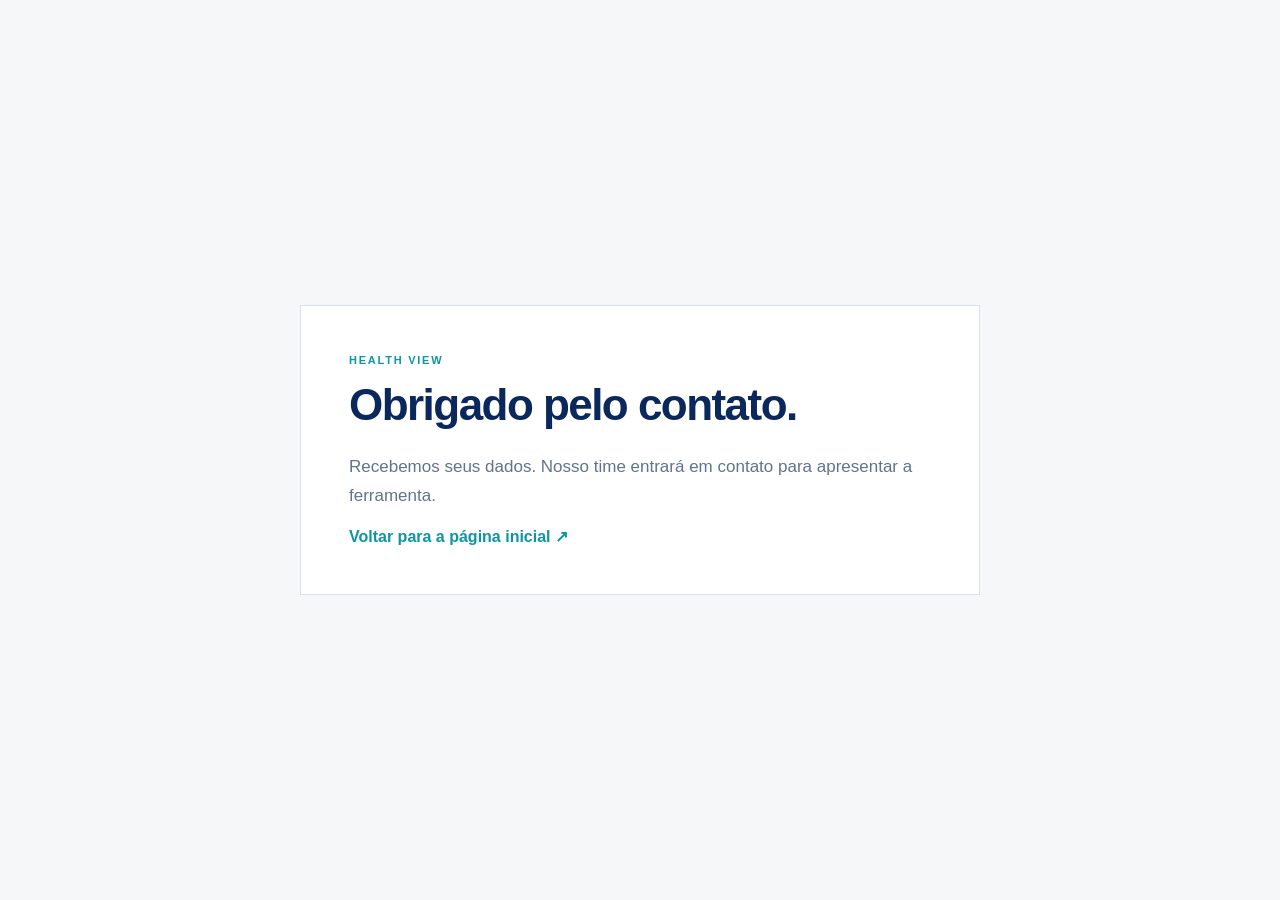
==== obrigado.html @ 1ee99400 "Add files via upload" ====
<!doctype html><html lang="pt-BR"><head><meta charset="utf-8"><meta name="viewport" content="width=device-width,initial-scale=1"><title>Obrigado | Health View</title><meta name="robots" content="noindex,nofollow"><link rel="stylesheet" href="assets/css/tokens.css"><link rel="stylesheet" href="assets/css/base.css"><style>body{min-height:100vh;display:grid;place-items:center;background:#f5f7f8}.box{width:min(680px,calc(100% - 40px));padding:48px;background:#fff;border:1px solid #d8e0e9}.box h1{font-size:44px}.box a{font-weight:600;color:#0d95a5}</style></head><body><main class="box"><div class="kicker">HEALTH VIEW</div><h1>Obrigado pelo contato.</h1><p>Recebemos seus dados. Nosso time entrará em contato para apresentar a ferramenta.</p><a href="index.html">Voltar para a página inicial ↗</a></main></body></html>
---- assets/css/tokens.css ----
:root{
  --navy:#0b285d;
  --navy-dark:#071b42;
  --blue:#1a4ea5;
  --teal:#0b96a4;
  --coral:#df5b4f;
  --coral-dark:#c94b41;
  --coral-soft:#fff1ef;
  --ink:#19365f;
  --muted:#62738d;
  --line:#d7e0e9;
  --bg:#f6f8f9;
  --surface:#ffffff;
  --surface-alt:#eef2f4;
  --container:1180px;
  --shadow:0 16px 40px rgba(24,48,81,.07);
}
---- assets/css/base.css ----
*{box-sizing:border-box}
html{scroll-behavior:smooth}
body{margin:0;background:var(--bg);color:var(--ink);font-family:"IBM Plex Sans","Segoe UI",Arial,sans-serif;-webkit-font-smoothing:antialiased;text-rendering:optimizeLegibility}
a{color:inherit;text-decoration:none}
img{display:block;max-width:100%}
button,input,select,textarea{font:inherit}
.container{width:min(calc(100% - 40px),var(--container));margin-inline:auto}
.section{padding:94px 0}
.section-alt{background:var(--surface);border-top:1px solid var(--line);border-bottom:1px solid var(--line)}
.kicker{font-size:11px;font-weight:600;letter-spacing:.16em;text-transform:uppercase;color:var(--teal);margin-bottom:16px}
.kicker-light{color:#9dd8de}
h1,h2,h3,p{margin-top:0}
h1{font-size:clamp(44px,5vw,64px);line-height:1.04;letter-spacing:-.035em;font-weight:600;color:var(--navy);margin-bottom:24px}
h2{font-size:clamp(32px,3.8vw,48px);line-height:1.08;letter-spacing:-.025em;font-weight:600;color:var(--navy);margin-bottom:18px}
h3{font-size:23px;line-height:1.25;font-weight:600;color:var(--navy)}
p{font-size:17px;line-height:1.72;color:var(--muted)}
.lead{font-size:20px;line-height:1.65;max-width:700px}
@media(min-width:761px){.lead,.section-intro-grid p,.pillar-head p,.path p,.contact-copy p,.faq-list p{ text-align:justify; text-justify:inter-word; }}
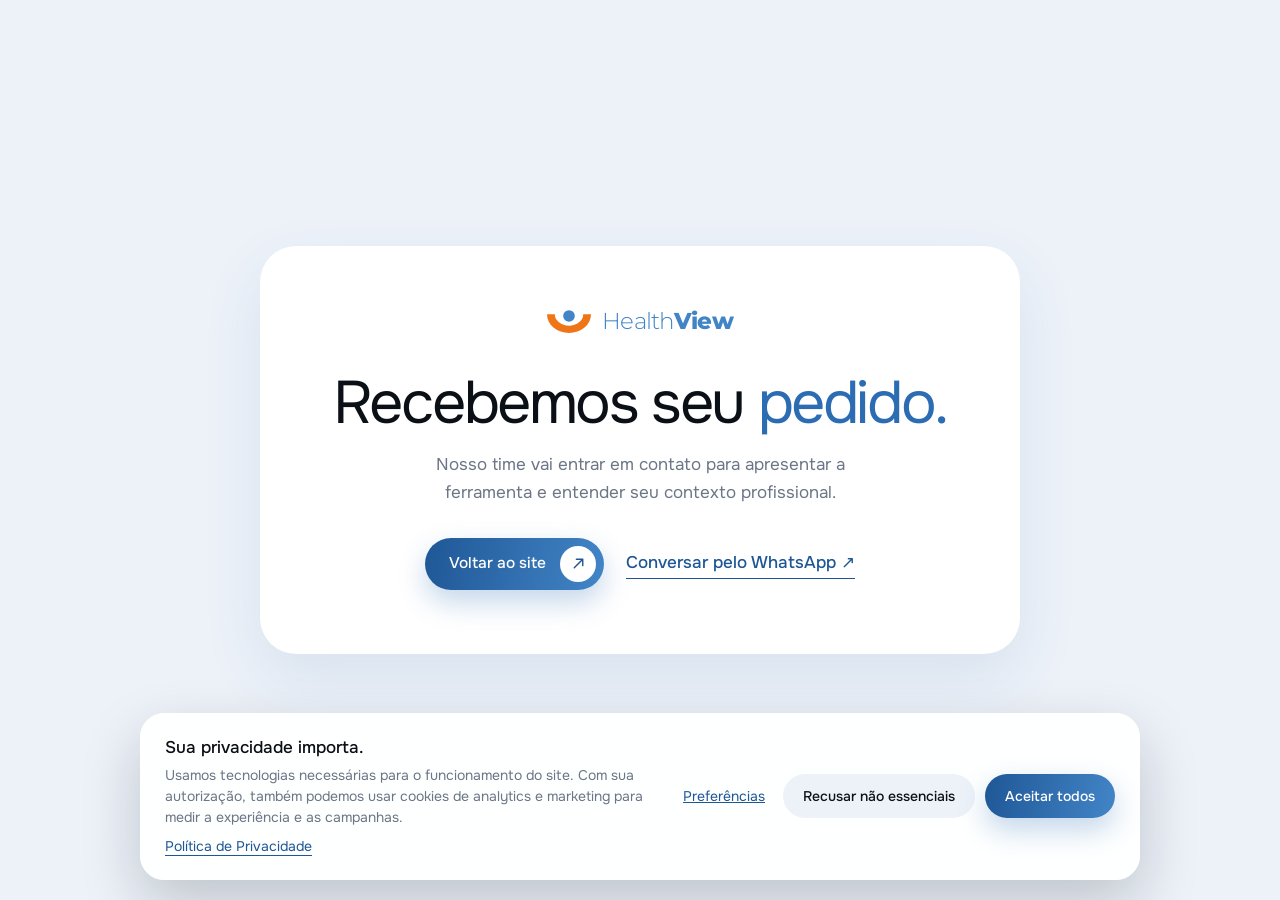
==== commit c998ea82: "feat: substitui landing institucional Health View" ====
--- a/obrigado.html
+++ b/obrigado.html
@@ -1 +1,34 @@
-<!doctype html><html lang="pt-BR"><head><meta charset="utf-8"><meta name="viewport" content="width=device-width,initial-scale=1"><title>Obrigado | Health View</title><meta name="robots" content="noindex,nofollow"><link rel="stylesheet" href="assets/css/tokens.css"><link rel="stylesheet" href="assets/css/base.css"><style>body{min-height:100vh;display:grid;place-items:center;background:#f5f7f8}.box{width:min(680px,calc(100% - 40px));padding:48px;background:#fff;border:1px solid #d8e0e9}.box h1{font-size:44px}.box a{font-weight:600;color:#0d95a5}</style></head><body><main class="box"><div class="kicker">HEALTH VIEW</div><h1>Obrigado pelo contato.</h1><p>Recebemos seus dados. Nosso time entrará em contato para apresentar a ferramenta.</p><a href="index.html">Voltar para a página inicial ↗</a></main></body></html>
+<!DOCTYPE html>
+<html lang="pt-BR">
+<head>
+  <meta charset="utf-8">
+  <meta name="viewport" content="width=device-width, initial-scale=1, viewport-fit=cover">
+  <title>Recebemos seu pedido | Health View</title>
+  <meta name="robots" content="noindex,follow">
+  <meta name="theme-color" content="#4285C7">
+  <link rel="icon" href="favicon.ico" sizes="48x48">
+  <link rel="icon" href="assets/img/favicon.svg" type="image/svg+xml">
+  <link rel="apple-touch-icon" href="apple-touch-icon.png">
+  <link rel="preload" as="font" type="font/woff2" href="assets/fonts/onest-latin.woff2" crossorigin>
+  <link rel="stylesheet" href="assets/css/style.css">
+  <script defer src="assets/js/config.js"></script>
+  <script defer src="assets/js/tracking.js"></script>
+</head>
+<body>
+  <main class="thanks">
+    <div class="thanks-card">
+      <a class="brand" href="index.html" aria-label="Health View - início">
+        <svg class="brand-mark" viewBox="0 0 686 357" aria-hidden="true"><path class="mark-arc" d="M0 67h122a221.500 178 0 0 0 443 0h121a343 290 0 0 1-686 0z"/><circle class="mark-dot" cx="343" cy="93" r="91"/></svg>
+        <span class="brand-word"><span>Health</span><b>View</b></span>
+      </a>
+      <h1>Recebemos seu <em>pedido.</em></h1>
+      <p>Nosso time vai entrar em contato para apresentar a ferramenta e entender seu contexto profissional.</p>
+      <div class="thanks-actions">
+        <a class="btn btn-primary" href="index.html">Voltar ao site<span class="btn-ico"><svg viewBox="0 0 24 24" aria-hidden="true"><path d="M6 18 18 6M9 6h9v9" fill="none" stroke="currentColor" stroke-width="2" stroke-linecap="round" stroke-linejoin="round"/></svg></span></a>
+        <a class="text-link js-whatsapp" data-location="thanks" href="https://wa.me/5561991388851?text=Ol%C3%A1!%20Conheci%20o%20Health%20View%20e%20gostaria%20de%20conhecer%20a%20ferramenta.">Conversar pelo WhatsApp ↗</a>
+      </div>
+    </div>
+  </main>
+  <script defer src="assets/js/cookies.js"></script>
+</body>
+</html>
--- a/assets/css/style.css
+++ b/assets/css/style.css
@@ -0,0 +1,525 @@
+/* Fontes hospedadas no próprio site: nenhuma chamada a terceiros antes do consentimento */
+@font-face{font-family:"Onest";font-style:normal;font-weight:200 600;font-display:swap;src:url("../fonts/onest-latin.woff2") format("woff2");unicode-range:U+0000-00FF,U+0131,U+0152-0153,U+02BB-02BC,U+02C6,U+02DA,U+02DC,U+0304,U+0308,U+0329,U+2000-206F,U+20AC,U+2122,U+2191,U+2193,U+2212,U+2215,U+FEFF,U+FFFD}
+@font-face{font-family:"Montserrat";font-style:normal;font-weight:300 800;font-display:swap;src:url("../fonts/montserrat-latin.woff2") format("woff2");unicode-range:U+0000-00FF,U+0131,U+0152-0153,U+02BB-02BC,U+02C6,U+02DA,U+02DC,U+0304,U+0308,U+0329,U+2000-206F,U+20AC,U+2122,U+2191,U+2193,U+2212,U+2215,U+FEFF,U+FFFD}
+
+:root{
+  --blue:#4285c7;
+  --blue-600:#2b6cb3;
+  --blue-700:#1f5796;
+  --blue-soft:#dbe8f7;
+  --orange:#ee7518;
+  --orange-600:#d96508;
+  --ink:#0b1017;
+  --text:#3d4856;
+  --muted:#6b7686;
+  --line:#d6dfeb;
+  --bg:#edf2f9;
+  --surface:#ffffff;
+  --silver:#e3e6ea;
+  --container:1280px;
+  --radius:28px;
+  --radius-sm:18px;
+  --shadow:0 24px 60px rgba(31,87,150,.10);
+  --ease:cubic-bezier(.2,.7,.2,1);
+}
+
+*{box-sizing:border-box}
+html{scroll-behavior:smooth;scroll-padding-top:96px}
+body{margin:0;background:var(--bg);color:var(--text);font-family:"Onest","Segoe UI",Arial,sans-serif;font-size:17px;line-height:1.6;-webkit-font-smoothing:antialiased;text-rendering:optimizeLegibility;overflow-x:hidden}
+a{color:inherit;text-decoration:none}
+img,svg{display:block;max-width:100%}
+button,input,select,textarea{font:inherit;color:inherit}
+ul,ol{list-style:none;margin:0;padding:0}
+h1,h2,h3,p,dl,dd,figure{margin:0}
+:focus-visible{outline:2px solid var(--blue-600);outline-offset:3px;border-radius:6px}
+
+.container{width:min(calc(100% - 40px),var(--container));margin-inline:auto}
+.section{padding:56px 0}
+.section-tight{padding:72px 0}
+.section-tint{background:linear-gradient(180deg,rgba(255,255,255,0),rgba(255,255,255,.75) 18%,rgba(255,255,255,.75) 82%,rgba(255,255,255,0));padding:88px 0}
+
+.mark-arc{fill:var(--orange)}
+.mark-dot{fill:var(--mark-dot,var(--blue))}
+
+h1,h2,h3{color:var(--ink);font-weight:400;letter-spacing:-.04em;text-wrap:balance}
+h1{font-size:clamp(40px,4.6vw,70px);line-height:1}
+h2{font-size:clamp(32px,4vw,58px);line-height:1.02}
+h3{font-size:22px;line-height:1.2;letter-spacing:-.025em;font-weight:500}
+h1 em,h2 em{font-style:normal;color:var(--blue-600)}
+h2 sup{font-size:15px;letter-spacing:0;color:var(--muted);font-weight:400;margin-left:10px;vertical-align:baseline;white-space:nowrap}
+p{color:var(--text);text-wrap:pretty}
+
+.kicker{display:inline-flex;align-items:center;gap:10px;font-size:12px;font-weight:500;letter-spacing:.14em;text-transform:uppercase;color:var(--blue-700);margin-bottom:22px}
+.kicker::before{content:"";width:8px;height:8px;border-radius:50%;background:var(--orange)}
+.kicker-light{color:#d7e7fb}
+
+/* Botões */
+.btn{display:inline-flex;align-items:center;gap:14px;border:0;border-radius:999px;padding:8px 8px 8px 24px;min-height:52px;font-weight:500;font-size:15.5px;cursor:pointer;transition:transform .25s var(--ease),box-shadow .25s var(--ease),background .25s}
+.btn-ico{display:grid;place-items:center;width:36px;height:36px;border-radius:50%;background:#fff;color:var(--blue-700);flex:none;transition:transform .3s var(--ease)}
+.btn-ico svg{width:17px;height:17px}
+.btn:hover{transform:translateY(-2px)}
+.btn:hover .btn-ico{transform:rotate(45deg)}
+.btn-primary{background:linear-gradient(100deg,var(--blue-700),var(--blue));color:#fff;box-shadow:0 12px 28px rgba(43,108,179,.28)}
+.btn-primary:hover{box-shadow:0 16px 34px rgba(43,108,179,.36)}
+.btn-light{background:#fff;color:var(--ink)}
+.btn-light .btn-ico{background:var(--orange);color:#fff}
+.text-link{display:inline-block;font-weight:500;color:var(--blue-700);border-bottom:1px solid currentColor;padding-bottom:2px;transition:opacity .2s}
+.text-link:hover{opacity:.7}
+.text-link.light{color:#fff}
+
+/* Header */
+.site-header{position:sticky;top:0;z-index:50;padding:14px 0;transition:padding .3s}
+.navbar{display:flex;align-items:center;justify-content:space-between;gap:20px;padding:10px 12px 10px 22px;border-radius:999px;background:rgba(255,255,255,.72);backdrop-filter:blur(16px) saturate(1.4);-webkit-backdrop-filter:blur(16px) saturate(1.4);border:1px solid rgba(255,255,255,.9);transition:box-shadow .3s}
+.site-header.is-scrolled .navbar{box-shadow:0 12px 34px rgba(31,87,150,.12)}
+.brand{display:inline-flex;align-items:center;gap:11px;flex:none}
+.brand-mark{width:44px;height:auto}
+.brand-word{font-family:"Montserrat","Onest",sans-serif;font-size:23px;letter-spacing:-.03em;color:var(--blue);line-height:1}
+.brand-word span{font-weight:300}
+.brand-word b{font-weight:800}
+.brand-light .brand-word{color:#fff}
+.nav-links{display:flex;align-items:center;gap:4px}
+.nav-links a{padding:9px 16px;border-radius:999px;font-size:15px;color:var(--ink);transition:background .2s}
+.nav-links a:hover{background:var(--blue-soft)}
+.nav-mobile-only{display:none}
+.nav-actions{display:flex;align-items:center;gap:16px}
+.nav-access{font-size:15px;font-weight:500;color:var(--blue-700)}
+.btn-header{min-height:46px;padding-left:20px;font-size:14.5px}
+.btn-header .btn-ico{width:32px;height:32px}
+.menu-button{display:none;width:46px;height:46px;border-radius:50%;border:0;background:var(--ink);cursor:pointer;position:relative}
+.menu-button span{position:absolute;left:14px;right:14px;height:2px;background:#fff;border-radius:2px;transition:transform .3s var(--ease),top .3s var(--ease)}
+.menu-button span:first-child{top:19px}
+.menu-button span:last-child{top:26px}
+.is-open .menu-button span:first-child{top:22px;transform:rotate(45deg)}
+.is-open .menu-button span:last-child{top:22px;transform:rotate(-45deg)}
+
+/* Hero */
+.site-header .container{width:min(calc(100% - 8vw),1720px)}
+.site-header:not(.is-scrolled):not(.is-open) .navbar{background:transparent;border-color:transparent;backdrop-filter:none;-webkit-backdrop-filter:none}
+.hero{margin-top:-98px}
+.hero-stage{position:relative;overflow:hidden;height:min(100vh,900px);min-height:640px;
+  background:linear-gradient(105deg,#ffffff 0%,#f6f8fb 55%,#eef2f7 100%)}
+.hero-person{position:absolute;z-index:1;right:0;bottom:0;height:min(91%,41vw);width:auto;max-width:none;animation:person-in 1.1s .1s var(--ease) both}
+@keyframes person-in{from{opacity:0;transform:translateX(30px)}}
+.hero-copy{position:absolute;z-index:2;left:max(4vw,calc((100% - 1720px) / 2));top:50%;transform:translateY(-44%);display:flex;flex-direction:column;align-items:flex-start;max-width:min(56vw,1000px)}
+.hero-copy .kicker{margin-bottom:28px}
+.hero-copy h1{font-size:clamp(52px,6.3vw,116px);line-height:.98;font-weight:200;letter-spacing:-.045em;color:var(--ink);text-wrap:balance}
+.hero-copy h1 em{color:var(--blue-600)}
+.hero-actions{display:flex;flex-wrap:wrap;align-items:center;gap:16px 26px;margin-top:44px}
+.hero-url,.hero-meta{position:absolute;z-index:2;bottom:38px;font-size:11px;letter-spacing:.16em;text-transform:uppercase;font-weight:500;color:var(--muted);white-space:nowrap}
+.hero-url{left:max(4vw,calc((100% - 1720px) / 2))}
+.hero-meta{left:50%;transform:translateX(-50%)}
+.hero-after{display:grid;grid-template-columns:1fr 1fr;gap:40px;align-items:center;padding-top:44px}
+.hero-after .lead{font-size:clamp(19px,1.6vw,24px);line-height:1.4;letter-spacing:-.02em;color:var(--ink)}
+.hero-after .hero-tags{padding:0;justify-content:flex-end}
+
+.pin{position:absolute;z-index:3;display:inline-flex;align-items:center;gap:8px;padding:8px 14px 8px 10px;border-radius:999px;background:rgba(255,255,255,.88);backdrop-filter:blur(8px);-webkit-backdrop-filter:blur(8px);font-size:13px;font-weight:500;color:var(--ink);box-shadow:0 8px 22px rgba(11,16,23,.10);white-space:nowrap}
+.pin i{width:9px;height:9px;border-radius:50%;background:var(--ink);box-shadow:0 0 0 4px rgba(11,16,23,.12)}
+
+.hero-tags{display:flex;flex-wrap:wrap;gap:10px;padding:22px 4px 0}
+.hero-tags li,.chips li{padding:8px 16px;border-radius:999px;background:var(--surface);border:1px solid var(--line);font-size:14px;color:var(--ink)}
+
+/* Jornada */
+.journey{padding:44px 0 40px}
+.journey-grid{display:grid;grid-template-columns:repeat(5,1fr);gap:0;border-top:1px solid var(--line)}
+.journey-grid li{position:relative;padding:22px 20px 0 0}
+.journey-grid li::before{content:"";position:absolute;top:-5px;left:0;width:9px;height:9px;border-radius:50%;background:var(--blue)}
+.journey-grid li:last-child::before{background:var(--orange)}
+.journey-grid span{display:block;font-size:13px;color:var(--muted);margin-bottom:6px}
+.journey-grid strong{font-size:clamp(20px,2.2vw,30px);font-weight:400;letter-spacing:-.035em;color:var(--ink)}
+
+/* Cabeçalho de seção */
+.section-head{display:grid;grid-template-columns:1.25fr .75fr;gap:56px;align-items:end;margin-bottom:48px}
+.section-head p{max-width:440px;justify-self:end}
+
+/* Cards */
+.cards-3,.bento{display:grid;grid-template-columns:repeat(3,1fr);gap:16px}
+.cards-4{display:grid;grid-template-columns:repeat(4,1fr);gap:16px}
+.card{position:relative;overflow:hidden;display:flex;flex-direction:column;background:var(--surface);border-radius:var(--radius);padding:30px 30px 32px;min-height:300px;border:1px solid rgba(255,255,255,.9);transition:transform .35s var(--ease),box-shadow .35s var(--ease)}
+.card:hover{transform:translateY(-4px);box-shadow:var(--shadow)}
+.ghost-num{display:block;font-size:84px;line-height:.82;font-weight:300;letter-spacing:-.06em;margin-bottom:38px;background:linear-gradient(180deg,#bcd3ee 0%,rgba(188,211,238,.12) 92%);-webkit-background-clip:text;background-clip:text;color:transparent;user-select:none}
+.card small,.path-body small{display:block;font-size:12px;letter-spacing:.12em;text-transform:uppercase;font-weight:500;color:var(--blue-700);margin-bottom:12px}
+.card h3{margin-bottom:12px}
+.card p{font-size:15.5px;line-height:1.6;color:var(--muted)}
+.chips{display:flex;flex-wrap:wrap;gap:8px;margin-top:auto;padding-top:26px}
+.chips li{padding:6px 13px;font-size:13px;background:var(--bg);border-color:transparent}
+.cards-4 .card{min-height:320px}
+.cards-4 .card h3{font-size:20px}
+
+.card-brand{justify-content:flex-end;align-items:flex-start;gap:26px;border:0;color:#fff;background:radial-gradient(120% 90% at 100% 0%,#6aa7e2 0%,transparent 60%),linear-gradient(150deg,var(--blue) 0%,var(--blue-700) 100%)}
+.card-brand strong{position:relative;font-size:24px;line-height:1.18;font-weight:400;letter-spacing:-.03em}
+.card-brand-mark{position:absolute;right:-18%;top:-8%;width:92%;opacity:.95}
+.card-brand-mark{--mark-dot:#fff}
+.card-brand .btn{position:relative}
+
+/* Faixa de demonstração */
+.band{position:relative;overflow:hidden;display:grid;grid-template-columns:1fr auto;gap:40px;align-items:end;border-radius:36px;padding:64px 56px;color:#fff;background:radial-gradient(90% 120% at 0% 0%,#62a0dd 0%,transparent 55%),linear-gradient(120deg,var(--blue) 0%,var(--blue-700) 100%)}
+.band h2{color:#fff;max-width:760px;margin-bottom:18px}
+.band p{color:#dcebfb;max-width:520px}
+.band-copy,.band .btn{position:relative;z-index:1}
+.band-mark{position:absolute;right:-6%;top:-34%;width:56%;opacity:.9}
+.band-mark{--mark-dot:#fff}
+
+/* Profissionais */
+.paths{display:grid;grid-template-columns:1fr 1fr;gap:16px}
+.path{background:var(--surface);border-radius:var(--radius);padding:12px;display:flex;flex-direction:column;border:1px solid rgba(255,255,255,.9);transition:transform .35s var(--ease),box-shadow .35s var(--ease)}
+.path:hover{transform:translateY(-4px);box-shadow:var(--shadow)}
+.path figure{position:relative;border-radius:20px;overflow:hidden;aspect-ratio:16/10;background:var(--blue-soft)}
+.path figure img{width:100%;height:100%;object-fit:cover;object-position:50% 22%;transition:transform .8s var(--ease)}
+.path:hover figure img{transform:scale(1.04)}
+.path figure .pin{left:16px;bottom:16px}
+.path-body{padding:28px 20px 22px}
+.path-body .ghost-num{font-size:64px;margin-bottom:22px}
+.path-body h3{font-size:clamp(24px,2.3vw,32px);font-weight:400;letter-spacing:-.035em;margin-bottom:14px}
+.path-body p{color:var(--muted);font-size:16px}
+.ticks{margin-top:22px;border-top:1px solid var(--line)}
+.ticks li{position:relative;padding:13px 0 13px 28px;border-bottom:1px solid var(--line);font-size:15.5px;color:var(--ink)}
+.ticks li::before{content:"";position:absolute;left:2px;top:21px;width:9px;height:9px;border-radius:50%;background:var(--orange)}
+
+/* Letreiro */
+.marquee{overflow:hidden;padding:24px 0 8px;-webkit-mask-image:linear-gradient(90deg,transparent,#000 12%,#000 88%,transparent);mask-image:linear-gradient(90deg,transparent,#000 12%,#000 88%,transparent)}
+.marquee-track{display:flex;width:max-content;animation:marquee 38s linear infinite}
+.marquee-track span{font-size:clamp(64px,11vw,168px);line-height:1;font-weight:300;letter-spacing:-.05em;white-space:nowrap;background:linear-gradient(180deg,var(--blue) 10%,rgba(66,133,199,.18) 95%);-webkit-background-clip:text;background-clip:text;color:transparent}
+@keyframes marquee{to{transform:translateX(-50%)}}
+
+/* Painel escuro */
+.dark-panel{display:grid;grid-template-columns:.9fr 1.1fr;gap:64px;border-radius:36px;padding:64px 56px;background:var(--ink);color:#fff}
+.dark-panel h2{color:#fff;font-size:clamp(30px,3.4vw,48px)}
+.dark-panel h2 em{color:#7fb4e8}
+.outcomes div{display:grid;grid-template-columns:200px 1fr;gap:24px;padding:22px 0;border-top:1px solid rgba(255,255,255,.14)}
+.outcomes div:last-child{border-bottom:1px solid rgba(255,255,255,.14)}
+.outcomes dt{font-size:22px;letter-spacing:-.03em;color:#fff}
+.outcomes dd{color:#a9b4c2;font-size:16px}
+
+/* FAQ */
+.faq-wrap{display:grid;grid-template-columns:.8fr 1.2fr;gap:64px;align-items:start}
+.faq-title{position:sticky;top:120px}
+.faq-title p{margin:20px 0 18px;color:var(--muted)}
+.faq-list{display:grid;gap:10px}
+.faq-list details{background:var(--surface);border-radius:22px;padding:0 26px;border:1px solid rgba(255,255,255,.9);transition:box-shadow .3s}
+.faq-list details[open]{box-shadow:var(--shadow)}
+.faq-list summary{display:flex;align-items:center;justify-content:space-between;gap:20px;padding:22px 0;cursor:pointer;list-style:none;font-size:18.5px;font-weight:500;letter-spacing:-.02em;color:var(--ink)}
+.faq-list summary::-webkit-details-marker{display:none}
+.faq-list summary::after{content:"";flex:none;width:36px;height:36px;border-radius:50%;background:var(--blue-600) url("data:image/svg+xml,%3Csvg xmlns='http://www.w3.org/2000/svg' viewBox='0 0 24 24'%3E%3Cpath d='M12 6v12M6 12h12' stroke='%23fff' stroke-width='2' stroke-linecap='round'/%3E%3C/svg%3E") center/16px no-repeat;transition:transform .3s var(--ease),background-color .3s}
+.faq-list details[open] summary::after{transform:rotate(45deg);background-color:var(--orange)}
+.faq-list details p{padding:0 56px 24px 0;color:var(--muted);font-size:16px}
+
+/* Contato */
+.contact-panel{position:relative;overflow:hidden;display:grid;grid-template-columns:.9fr 1.1fr;gap:56px;border-radius:36px;padding:56px;background:radial-gradient(80% 90% at 0% 100%,#62a0dd 0%,transparent 60%),linear-gradient(140deg,var(--blue-700) 0%,var(--blue) 100%)}
+.contact-copy{position:relative;display:flex;flex-direction:column;align-items:flex-start;color:#fff}
+.contact-copy h2{color:#fff;font-size:clamp(38px,4.6vw,68px);margin-bottom:22px}
+.contact-copy p{color:#dcebfb;max-width:440px}
+.contact-links{display:flex;flex-wrap:wrap;gap:14px 28px;margin-top:28px;position:relative;z-index:1}
+.contact-mark{width:min(78%,380px);margin-top:auto;padding-top:48px}
+.contact-mark{--mark-dot:#fff}
+.lead-form{position:relative;z-index:1;background:var(--surface);border-radius:28px;padding:34px;display:grid;gap:16px;box-shadow:0 30px 70px rgba(11,16,23,.22)}
+.form-title strong{display:block;font-size:26px;font-weight:400;letter-spacing:-.035em;color:var(--ink)}
+.form-title span{display:block;margin-top:6px;font-size:15px;color:var(--muted)}
+.form-grid{display:grid;grid-template-columns:1fr 1fr;gap:14px}
+.lead-form label{display:grid;gap:7px;font-size:13.5px;font-weight:500;color:var(--ink)}
+.lead-form input:not([type=checkbox]),.lead-form select,.lead-form textarea{width:100%;border:1px solid transparent;background:var(--bg);border-radius:14px;padding:13px 15px;font-size:15.5px;font-weight:400;transition:border-color .2s,background .2s}
+.lead-form textarea{min-height:96px;resize:vertical}
+.lead-form input:focus,.lead-form select:focus,.lead-form textarea:focus{outline:0;border-color:var(--blue);background:#fff}
+.lead-form .consent{grid-template-columns:auto 1fr;gap:12px;align-items:start;font-weight:400;font-size:13.5px;color:var(--muted);line-height:1.45}
+.consent input{width:18px;height:18px;margin:1px 0 0;accent-color:var(--blue-600)}
+.consent a{color:var(--blue-700);border-bottom:1px solid currentColor}
+.btn-form{justify-content:space-between;width:100%;padding-left:26px}
+.btn-form[aria-busy=true]{opacity:.6;pointer-events:none}
+.form-status{font-size:14px;color:var(--blue-700);min-height:1px}
+
+/* WhatsApp flutuante */
+.whatsapp-float{position:fixed;right:22px;bottom:22px;z-index:40;display:grid;place-items:center;width:58px;height:58px;border-radius:50%;background:#25d366;color:#fff;box-shadow:0 14px 30px rgba(37,211,102,.4);transition:transform .25s var(--ease)}
+.whatsapp-float:hover{transform:scale(1.07)}
+.whatsapp-icon{width:28px;height:28px}
+
+/* Rodapé */
+.site-footer{position:relative;overflow:hidden;background:var(--ink);color:#a9b4c2;margin-top:40px;padding:72px 0 0;border-radius:36px 36px 0 0}
+.footer-grid{display:grid;grid-template-columns:1.6fr 1fr 1fr 1fr;gap:40px}
+.footer-about p{margin-top:20px;max-width:360px;color:#a9b4c2;font-size:15.5px}
+.footer-title{display:block;font-size:12px;letter-spacing:.14em;text-transform:uppercase;color:#6f7b8b;margin-bottom:16px}
+.footer-grid div>a:not(.brand){display:block;padding:5px 0;font-size:15.5px;color:#e6ecf3;transition:color .2s}
+.footer-grid div>a:not(.brand):hover{color:#7fb4e8}
+.footer-copy{margin-top:56px;padding:22px 0 28px;border-top:1px solid rgba(255,255,255,.12);font-size:13.5px}
+.footer-word{font-family:"Montserrat","Onest",sans-serif;font-weight:800;font-size:clamp(64px,17.6vw,300px);line-height:.78;letter-spacing:-.05em;text-align:center;white-space:nowrap;margin:36px 0 -0.09em;background:linear-gradient(180deg,var(--blue) 0%,rgba(66,133,199,.25) 100%);-webkit-background-clip:text;background-clip:text;color:transparent;user-select:none}
+
+/* Cookies */
+.cookie-banner{position:fixed;left:20px;right:20px;bottom:20px;z-index:60;max-width:1000px;margin-inline:auto;background:rgba(255,255,255,.94);backdrop-filter:blur(16px);-webkit-backdrop-filter:blur(16px);border:1px solid #fff;border-radius:24px;padding:20px 24px;box-shadow:0 24px 60px rgba(11,16,23,.2)}
+.cookie-banner__content{display:flex;align-items:center;justify-content:space-between;gap:24px}
+.cookie-banner__text strong{color:var(--ink);font-weight:500}
+.cookie-banner__text p{font-size:14px;line-height:1.5;color:var(--muted);margin:4px 0}
+.cookie-banner__text a{font-size:14px;color:var(--blue-700);border-bottom:1px solid currentColor}
+.cookie-banner__actions,.cookie-modal__actions{display:flex;align-items:center;gap:10px;flex:none}
+.cookie-btn{min-height:44px;padding:8px 20px;font-size:14px}
+.cookie-btn--secondary{background:var(--bg);color:var(--ink)}
+.cookie-link-btn{border:0;background:none;cursor:pointer;font-size:14px;color:var(--blue-700);text-decoration:underline;padding:8px}
+.cookie-modal{position:fixed;inset:0;z-index:70;display:grid;place-items:center;padding:20px}
+.cookie-modal__backdrop{position:absolute;inset:0;background:rgba(11,16,23,.5);backdrop-filter:blur(4px)}
+.cookie-modal__dialog{position:relative;width:min(100%,520px);background:#fff;border-radius:28px;padding:34px}
+.cookie-modal__dialog h2{font-size:30px;margin:8px 0 10px}
+.cookie-modal__close{position:absolute;top:18px;right:18px;width:38px;height:38px;border-radius:50%;border:0;background:var(--bg);font-size:20px;cursor:pointer}
+.cookie-eyebrow{font-size:12px;letter-spacing:.14em;color:var(--blue-700);font-weight:500}
+.cookie-modal__intro{font-size:15px;color:var(--muted);margin-bottom:18px}
+.cookie-option{display:flex;align-items:center;justify-content:space-between;gap:20px;padding:16px 0;border-top:1px solid var(--line);cursor:pointer}
+.cookie-option strong{display:block;color:var(--ink);font-weight:500}
+.cookie-option small{display:block;font-size:13.5px;color:var(--muted)}
+.cookie-option input{width:20px;height:20px;accent-color:var(--blue-600);flex:none}
+.cookie-option--locked{cursor:default}
+.cookie-modal__actions{justify-content:flex-end;margin-top:22px;flex-wrap:wrap}
+
+/* Página de obrigado */
+.thanks{min-height:100vh;display:grid;place-items:center;padding:24px}
+.thanks-card{position:relative;overflow:hidden;width:min(100%,760px);background:var(--surface);border-radius:36px;padding:64px 56px;text-align:center;box-shadow:var(--shadow)}
+.thanks-card .brand{margin-bottom:40px}
+.thanks-card h1{font-size:clamp(36px,5vw,60px);margin-bottom:18px}
+.thanks-card p{max-width:480px;margin:0 auto 32px;color:var(--muted)}
+.thanks-actions{display:flex;flex-wrap:wrap;justify-content:center;align-items:center;gap:22px}
+
+/* Animação de entrada */
+.has-reveal .reveal{opacity:0;transform:translateY(26px);transition:opacity .8s var(--ease),transform .8s var(--ease)}
+.has-reveal .reveal.is-in{opacity:1;transform:none}
+
+@media (prefers-reduced-motion:reduce){
+  html{scroll-behavior:auto}
+  *,*::before,*::after{animation:none!important;transition:none!important}
+}
+
+/* Responsivo */
+@media (max-width:1100px){
+  .nav-access{display:none}
+  .cards-4{grid-template-columns:1fr 1fr}
+  .bento,.cards-3{grid-template-columns:1fr 1fr}
+  .cards-3 .card:last-child{grid-column:1/-1;min-height:0}
+  .footer-grid{grid-template-columns:1fr 1fr}
+  .outcomes div{grid-template-columns:1fr;gap:6px}
+}
+
+@media (max-width:900px){
+  .nav-links{position:absolute;top:calc(100% + 4px);left:20px;right:20px;flex-direction:column;align-items:stretch;gap:2px;padding:14px;border-radius:26px;background:#fff;box-shadow:0 24px 60px rgba(11,16,23,.18);opacity:0;visibility:hidden;transform:translateY(-8px);transition:opacity .25s,transform .25s var(--ease),visibility .25s}
+  .is-open .nav-links{opacity:1;visibility:visible;transform:none}
+  .nav-links a{padding:14px 16px;font-size:17px}
+  .nav-mobile-only{display:block}
+  .menu-button{display:block}
+  .hero-stage{height:auto;min-height:0;display:flex;flex-direction:column;padding:140px 0 0}
+  .hero-copy{position:relative;left:auto;top:auto;transform:none;max-width:none;padding:0 6vw}
+  .hero-copy h1{font-size:clamp(44px,11.5vw,84px)}
+  .hero-actions{margin-top:32px}
+  .hero-person{position:relative;right:auto;height:auto;width:96%;margin:36px 0 0 auto;animation:none}
+  .hero-url,.hero-meta{display:none}
+  .hero-after{grid-template-columns:1fr;gap:24px;padding-top:32px}
+  .hero-after .hero-tags{justify-content:flex-start}
+  .site-header .container{position:relative}
+
+
+  .section-head,.dark-panel,.faq-wrap,.contact-panel,.band,.paths{grid-template-columns:1fr}
+  .section-head{gap:20px;align-items:start;margin-bottom:34px}
+  .section-head p{justify-self:start}
+  .journey-grid{grid-template-columns:1fr 1fr;row-gap:26px;border-top:0}
+  .journey-grid li{border-top:1px solid var(--line)}
+  .faq-title{position:static}
+  .faq-wrap,.dark-panel{gap:32px}
+  .band,.dark-panel,.contact-panel{padding:40px 26px;border-radius:28px}
+  .band{align-items:start}
+  .band-mark{width:90%;right:-30%;top:-10%;opacity:.5}
+  .contact-mark{display:none}
+}
+
+@media (max-width:640px){
+  body{font-size:16px}
+  .section,.section-tight{padding:44px 0}
+  .section-tint{padding:56px 0}
+  .btn-header{display:none}
+  .brand-mark{width:38px}
+  .brand-word{font-size:20px}
+  .cards-3,.cards-4,.bento,.form-grid,.footer-grid{grid-template-columns:1fr}
+  .card{min-height:0}
+  .ghost-num{font-size:68px;margin-bottom:26px}
+  .hero-actions{gap:18px}
+  .lead-form{padding:24px 20px}
+  .faq-list details{padding:0 20px}
+  .faq-list details p{padding-right:0}
+  .faq-list summary{font-size:17px}
+  .cookie-banner__content{flex-direction:column;align-items:stretch}
+  .cookie-banner__actions{flex-wrap:wrap}
+  .thanks-card{padding:44px 24px}
+  .site-footer{border-radius:28px 28px 0 0;padding-top:52px}
+}
+
+/* Boxes em tons de azul chapados */
+.card,.path{--c-bg:#dbe8f7;--c-fg:var(--ink);--c-muted:#44566b;--c-accent:var(--blue-700);--c-num:rgba(31,87,150,.26);--c-chip:rgba(255,255,255,.62);--c-line:rgba(31,87,150,.2);background:var(--c-bg);color:var(--c-fg);border:0}
+.cards-3 .card:nth-child(2),.bento .card:nth-child(3),.cards-4 .card:nth-child(4){--c-bg:#b9d3ef;--c-num:rgba(31,87,150,.34);--c-chip:rgba(255,255,255,.5)}
+.bento .card:nth-child(2),.cards-4 .card:nth-child(3){--c-bg:#2f72b8}
+.cards-3 .card:nth-child(3),.bento .card:nth-child(4),.cards-4 .card:nth-child(2),.paths .path:nth-child(2){--c-bg:#1f5796}
+.cards-4 .card:nth-child(1){--c-bg:#143e6e}
+.bento .card:nth-child(2),.cards-4 .card:nth-child(3),.cards-3 .card:nth-child(3),.bento .card:nth-child(4),.cards-4 .card:nth-child(2),.paths .path:nth-child(2),.cards-4 .card:nth-child(1){--c-fg:#fff;--c-muted:#dbe8f7;--c-accent:#cfe1f5;--c-num:rgba(255,255,255,.38);--c-chip:rgba(255,255,255,.16);--c-line:rgba(255,255,255,.24)}
+.card:hover,.path:hover,.faq-list details[open]{box-shadow:none}
+.card .ghost-num,.path .ghost-num{background:none;-webkit-background-clip:border-box;background-clip:border-box;color:var(--c-num)}
+.card h3,.path h3{color:var(--c-fg)}
+.card p,.path-body p{color:var(--c-muted)}
+.card small,.path-body small{color:var(--c-accent)}
+.card .chips li{background:var(--c-chip);color:var(--c-fg)}
+.path .ticks{border-top-color:var(--c-line)}
+.path .ticks li{color:var(--c-fg);border-bottom-color:var(--c-line)}
+.card-brand{background:#143e6e}
+.band{background:#2f72b8}
+.contact-panel{background:#1f5796}
+.dark-panel{background:#143e6e}
+.dark-panel h2 em{color:#9cc4ee}
+.outcomes dd{color:#cfe1f5}
+.faq-list details{background:#dbe8f7;border:0}
+.faq-list details[open]{background:#b9d3ef}
+.faq-list details p{color:#33455a}
+.hero-tags li{background:#dbe8f7;border-color:transparent}
+.card-brand{--c-fg:#fff}
+.card-brand strong{color:#fff}
+.hero-meta{display:none}
+
+/* Símbolo atrás da pessoa no hero */
+.hero-mark{position:absolute;z-index:0;right:8.5vw;top:50%;width:44vw;transform:translateY(-42%);animation:hero-mark-in 1.2s var(--ease) both}
+@keyframes hero-mark-in{from{opacity:0;transform:translateY(-36%) scale(.95)}}
+@media (max-width:900px){
+  .hero-mark{right:-12%;top:auto;bottom:16%;width:124%;transform:none;animation:none}
+}
+
+/* Fotos dos caminhos: corta a moldura branca embutida nos arquivos */
+.path figure img{transform:scale(1.1)}
+.path:hover figure img{transform:scale(1.15)}
+
+/* Textura e movimento leves no hero */
+.hero-stage::before{content:"";position:absolute;inset:0;z-index:0;pointer-events:none;background-image:radial-gradient(rgba(31,87,150,.22) 1px,transparent 1.4px);background-size:22px 22px;-webkit-mask-image:radial-gradient(70% 90% at 72% 50%,#000 0%,transparent 78%);mask-image:radial-gradient(70% 90% at 72% 50%,#000 0%,transparent 78%)}
+.hero-stage::after{content:"";position:absolute;z-index:0;pointer-events:none;left:38%;top:-20%;width:60%;height:140%;background:radial-gradient(closest-side,rgba(66,133,199,.13),transparent 70%);animation:hero-glow 12s ease-in-out infinite alternate}
+@keyframes hero-glow{to{transform:translate(-6%,4%) scale(1.08)}}
+.hero-mark{animation:hero-mark-in 1.2s var(--ease) both,hero-float 9s 1.2s ease-in-out infinite alternate}
+@keyframes hero-float{to{translate:0 -16px}}
+@media (max-width:900px){
+  .hero-mark{animation:none}
+}
+
+/* Frentes da solução em destaque, logo abaixo do hero */
+.hero-after{grid-template-columns:1fr;gap:30px;padding-top:56px}
+.hero-after .lead{max-width:860px}
+.hero-after .hero-tags{display:grid;grid-template-columns:repeat(6,1fr);gap:12px;padding:0;counter-reset:frente}
+.hero-after .hero-tags li{counter-increment:frente;display:flex;flex-direction:column;justify-content:space-between;gap:28px;min-height:168px;padding:20px 20px 22px;border:0;border-radius:24px;background:#143e6e;color:#fff;font-size:clamp(18px,1.5vw,23px);font-weight:500;line-height:1.12;letter-spacing:-.03em;transition:opacity .8s var(--ease),transform .5s var(--ease)}
+.hero-after .hero-tags li::before{content:"0" counter(frente);font-size:13px;font-weight:400;letter-spacing:.04em;opacity:.72}
+.hero-after .hero-tags li:nth-child(2),.hero-after .hero-tags li:nth-child(6){background:#2f72b8}
+.hero-after .hero-tags li:nth-child(4){background:#1f5796}
+.hero-after .hero-tags li:nth-child(3){background:#b9d3ef;color:var(--ink)}
+.hero-after .hero-tags li:nth-child(5){background:#dbe8f7;color:var(--ink)}
+.hero-after .hero-tags li.is-in:hover{transform:translateY(-6px)}
+@media (max-width:1100px){
+  .hero-after .hero-tags{grid-template-columns:repeat(3,1fr)}
+  .hero-after .hero-tags li{min-height:132px}
+}
+@media (max-width:640px){
+  .hero-after{padding-top:36px}
+  .hero-after .hero-tags{grid-template-columns:1fr 1fr;gap:10px}
+  .hero-after .hero-tags li{min-height:112px;padding:16px;border-radius:20px;gap:18px}
+}
+
+/* Ícones animados das frentes */
+.hero-after .hero-tags li{position:relative}
+.fi{position:absolute;top:16px;right:16px;width:46px;height:46px;fill:none;stroke:currentColor;stroke-width:2.3;stroke-linecap:round;stroke-linejoin:round;overflow:visible;transition:transform .5s var(--ease)}
+.hero-tags li:hover .fi{transform:scale(1.14) rotate(-4deg)}
+.fi *{transform-box:fill-box;transform-origin:center}
+.fi .ac{stroke:currentColor}
+.fi .acf{fill:currentColor;stroke:none}
+.hero-tags li:nth-child(3) .fi,.hero-tags li:nth-child(5) .fi{color:#1f5796}
+.fi-tick{stroke-dasharray:1}
+
+.fi-shield .fi-body{animation:fi-breathe 3.6s ease-in-out infinite}
+.fi-shield .fi-tick{animation:fi-draw 3.6s var(--ease) infinite}
+.fi-sun .fi-rays{animation:fi-spin 12s linear infinite}
+.fi-sun .fi-core{animation:fi-pulse 3s ease-in-out infinite}
+.fi-form .fi-tick{animation:fi-draw 4.2s var(--ease) infinite}
+.fi-form .t2{animation-delay:.45s}
+.fi-form .t3{animation-delay:.9s}
+.fi-target .fi-arrow{animation:fi-hit 3.4s var(--ease) infinite}
+.fi-target .fi-ring{animation:fi-ripple 3.4s ease-out infinite}
+.fi-voice .fi-eq{animation:fi-eq 1.1s ease-in-out infinite alternate}
+.fi-voice .e2{animation-delay:-.35s}
+.fi-voice .e3{animation-delay:-.7s}
+.fi-voice .e4{animation-delay:-.2s}
+.fi-cap .fi-hat{animation:fi-bob 3.2s ease-in-out infinite}
+.fi-cap .fi-tassel{transform-origin:50% 0;animation:fi-swing 3.2s ease-in-out infinite}
+
+@keyframes fi-draw{0%,8%{stroke-dashoffset:1}38%,100%{stroke-dashoffset:0}}
+@keyframes fi-breathe{50%{transform:scale(1.06)}}
+@keyframes fi-spin{to{transform:rotate(360deg)}}
+@keyframes fi-pulse{50%{transform:scale(1.18)}}
+@keyframes fi-hit{0%{transform:translate(11px,-11px);opacity:0}22%,100%{transform:none;opacity:1}}
+@keyframes fi-ripple{0%,20%{transform:scale(1)}32%{transform:scale(1.1)}48%,100%{transform:scale(1)}}
+@keyframes fi-eq{from{transform:scaleY(.35)}to{transform:scaleY(1)}}
+@keyframes fi-bob{50%{transform:translateY(-3px)}}
+@keyframes fi-swing{0%,100%{transform:rotate(-9deg)}50%{transform:rotate(11deg)}}
+
+@media (max-width:640px){
+  .fi{width:36px;height:36px;top:12px;right:12px}
+}
+
+/* Frentes: sempre fundo azul, texto e ícones brancos */
+.hero-after .hero-tags li:nth-child(n){color:#fff}
+.hero-after .hero-tags li:nth-child(3n+1){background:#143e6e}
+.hero-after .hero-tags li:nth-child(3n+2){background:#1f5796}
+.hero-after .hero-tags li:nth-child(3n){background:#2f72b8}
+.hero-tags li:nth-child(n) .fi{color:#fff}
+
+/* Frentes clicáveis com explicação */
+.hero-after .hero-tags li{cursor:pointer}
+.frente-btn{position:absolute;inset:0;z-index:1;border:0;border-radius:inherit;background:none;cursor:pointer}
+.frente-btn i{position:absolute;right:16px;bottom:18px;width:28px;height:28px;border-radius:50%;background:rgba(255,255,255,.18) url("data:image/svg+xml,%3Csvg xmlns='http://www.w3.org/2000/svg' viewBox='0 0 24 24'%3E%3Cpath d='M12 6v12M6 12h12' stroke='%23fff' stroke-width='2.2' stroke-linecap='round'/%3E%3C/svg%3E") center/14px no-repeat;transition:transform .35s var(--ease),background-color .3s}
+.hero-tags li:hover .frente-btn i{background-color:rgba(255,255,255,.3)}
+.hero-tags li.is-open .frente-btn i{transform:rotate(45deg);background-color:var(--orange)}
+.hero-after .hero-tags li.is-open{transform:translateY(-6px);box-shadow:0 0 0 3px var(--bg),0 0 0 5px var(--orange)}
+.hero-after .hero-tags li{padding-right:52px}
+.frente-hint{margin:-12px 0 0;font-size:14px;color:var(--muted)}
+.frente-panel{position:relative;margin-top:-8px;padding:36px 40px 34px;border-radius:28px;background:#dbe8f7;animation:frente-in .45s var(--ease) both}
+.frente-panel[hidden]{display:none}
+@keyframes frente-in{from{opacity:0;transform:translateY(-10px)}}
+.frente-panel h3{font-size:clamp(28px,3vw,42px);font-weight:300;letter-spacing:-.04em;margin-bottom:24px;padding-right:56px}
+.frente-cols{display:grid;grid-template-columns:1.25fr 1fr;gap:40px;margin-bottom:26px}
+.frente-cols small{display:block;font-size:12px;font-weight:500;letter-spacing:.14em;text-transform:uppercase;color:var(--blue-700);margin-bottom:10px}
+.frente-cols p{font-size:17px;line-height:1.6;color:#2c3b4d}
+.frente-cols div+div{padding-left:40px;border-left:1px solid rgba(31,87,150,.22)}
+.frente-close{position:absolute;top:24px;right:24px;width:40px;height:40px;border:0;border-radius:50%;background:#fff;color:var(--ink);font-size:22px;line-height:1;cursor:pointer}
+@media (max-width:900px){
+  .frente-panel{padding:28px 22px}
+  .frente-cols{grid-template-columns:1fr;gap:22px}
+  .frente-cols div+div{padding-left:0;border-left:0;padding-top:22px;border-top:1px solid rgba(31,87,150,.22)}
+}
+@media (max-width:640px){
+  .hero-after .hero-tags li{padding-right:16px}
+  .frente-btn i{width:24px;height:24px;right:12px;bottom:auto;top:54px;display:none}
+}
+.hero-after .hero-tags{grid-template-columns:repeat(6,minmax(0,1fr))}
+.hero-after .hero-tags li{padding-right:20px;justify-content:flex-end}
+.hero-after .hero-tags li::before{content:none}
+.frente-btn i{left:18px;right:auto;top:18px;bottom:auto}
+@media (max-width:1100px){.hero-after .hero-tags{grid-template-columns:repeat(3,minmax(0,1fr))}}
+@media (max-width:640px){
+  .hero-after .hero-tags{grid-template-columns:repeat(2,minmax(0,1fr))}
+  .hero-after .hero-tags li{padding-right:16px}
+  .frente-btn i{display:block;left:14px;top:14px}
+}
+
+/* Hero em telas pequenas: chamada primeiro, pessoa depois, símbolo atrás dela */
+@media (max-width:900px){
+  .hero-stage{padding-top:128px}
+  .hero-copy{order:1}
+  .hero-person{order:2;width:min(96%,470px);margin:30px 0 0 auto}
+  .hero-mark{left:auto;right:-6%;top:auto;bottom:64px;width:min(120%,580px);transform:none;animation:none}
+}
+
+@media (max-width:640px){.footer-copy{padding-right:76px}}
+
+/* Página de privacidade */
+.privacy-page{padding:72px 0 96px}
+.privacy-page article{max-width:820px}
+.privacy-back{display:inline-block;margin-bottom:36px;font-weight:500;color:var(--blue-700)}
+.privacy-page h1{font-size:clamp(38px,5vw,64px);font-weight:300;margin-bottom:14px}
+.privacy-meta{font-size:14px;color:var(--muted);margin-bottom:32px}
+.privacy-page h2{font-size:26px;letter-spacing:-.03em;margin:40px 0 12px}
+.privacy-page p,.privacy-page li{font-size:16.5px;line-height:1.7;margin-bottom:12px}
+.privacy-page ul{list-style:disc;padding-left:22px;margin-bottom:12px}
+.privacy-actions{display:flex;flex-wrap:wrap;align-items:center;gap:22px;margin-top:40px}
+.privacy-actions .btn{padding:8px 24px}
+
+/* Símbolo do hero parado, sem animação */
+.hero-mark{animation:none}
